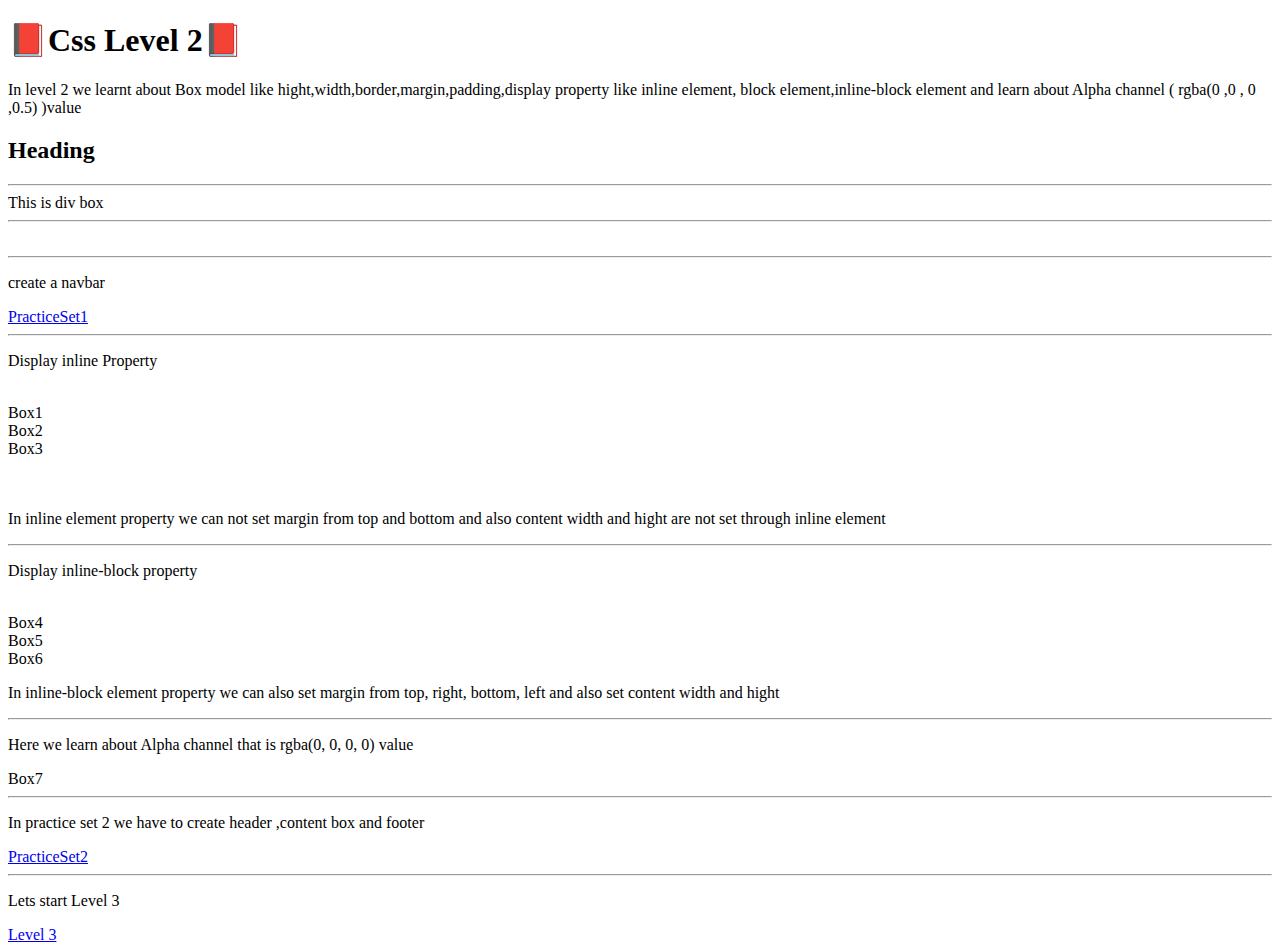
==== Level2/Level2.html @ 2d4910fd "HTML file for level 2" ====
<!DOCTYPE html>
<html lang="en">
<head>
    <meta charset="UTF-8">
    <meta name="viewport" content="width=device-width, initial-scale=1.0">
    <title>Css Level 2</title>
    <link rel="stylesheet" href="styleLevel2.css">
    <h1> 📕Css Level 2📕</h1>
</head>
<body>
    <div id="topic"> In level 2 we learnt about Box model like hight,width,border,margin,padding,display property like inline element, block element,inline-block element and learn about Alpha channel ( rgba(0 ,0 , 0 ,0.5) )value </div>
    <h2> Heading </h2>
     <hr>
    <div id="box"> This is div box </div>
    <hr>
    <br>
    <div id="traffic"> 
        <div id="light1"> </div>
        <div id="light2"> </div>
        <div id="light3"> </div>
    </div>
    <hr> 
    <p> create a navbar </p> 
     <a href="/Practice/PracticeSet1.html" target="_blank"> PracticeSet1</a>
     <hr>
     <p> Display inline Property </p>
     <br>
     <div id="Display1"> Box1 </div>
     <div id="Display2"> Box2 </div>
     <div id="Display3"> Box3 </div>
     <br></br>
     <p> In inline element property we can not set margin from top and bottom and also content width and hight are not set through inline element</p>
     <hr>
     <p> Display inline-block property</p>
     <br>
     <div id="Display4"> Box4 </div>
     <div id="Display5"> Box5 </div>
     <div id="Display6"> Box6 </div>
     <p>  In inline-block element property we can also set margin from top, right, bottom, left and also set content width and hight </p>
     <hr>
     <p> Here we learn about Alpha channel that is rgba(0, 0, 0, 0) value </p>
     <div id="Display7"> Box7</div>
     <hr>
     <p> In practice set 2 we have to create header ,content box and footer  </p>
     <a href="/Practice/PracticeSet2.html" target="_blank"> PracticeSet2 </a>
     <hr>
     <p> Lets start Level 3 </p>
     <a href="Level3.html"> Level 3 </a>


</body>
</html>
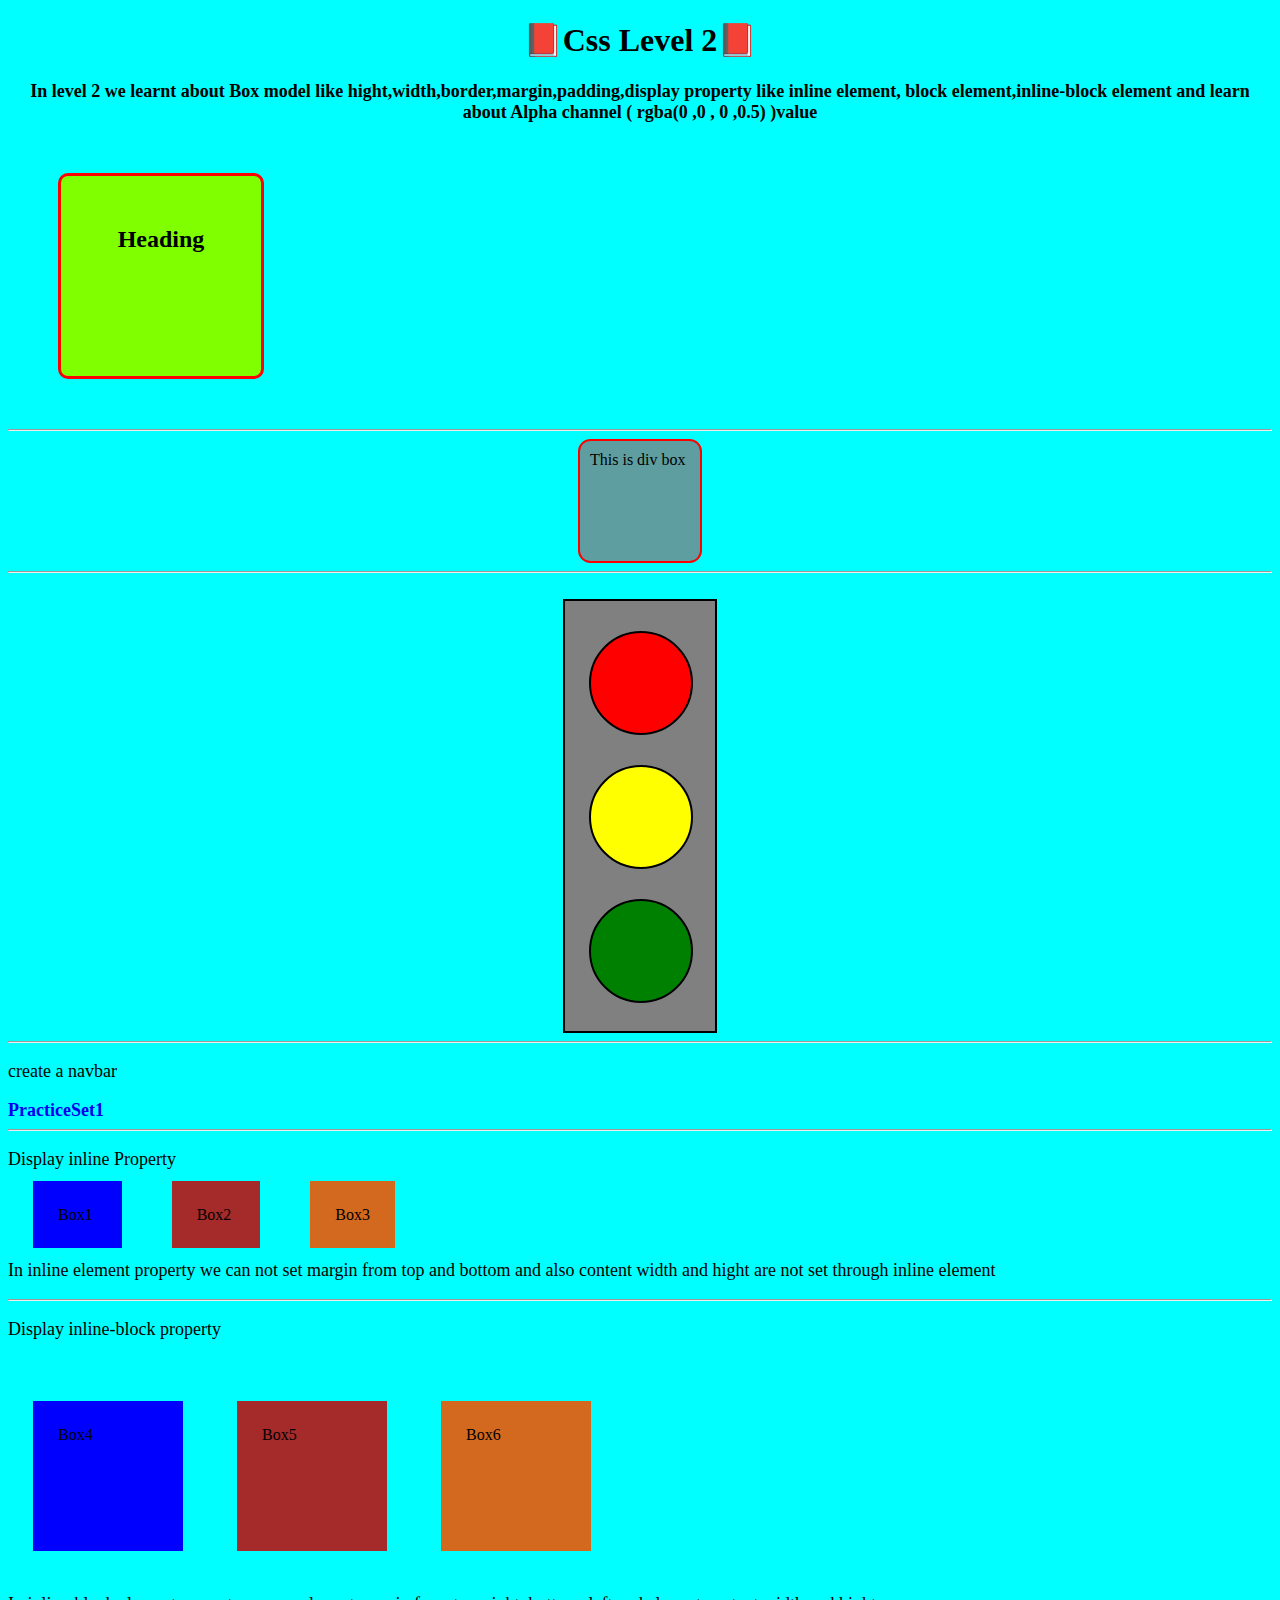
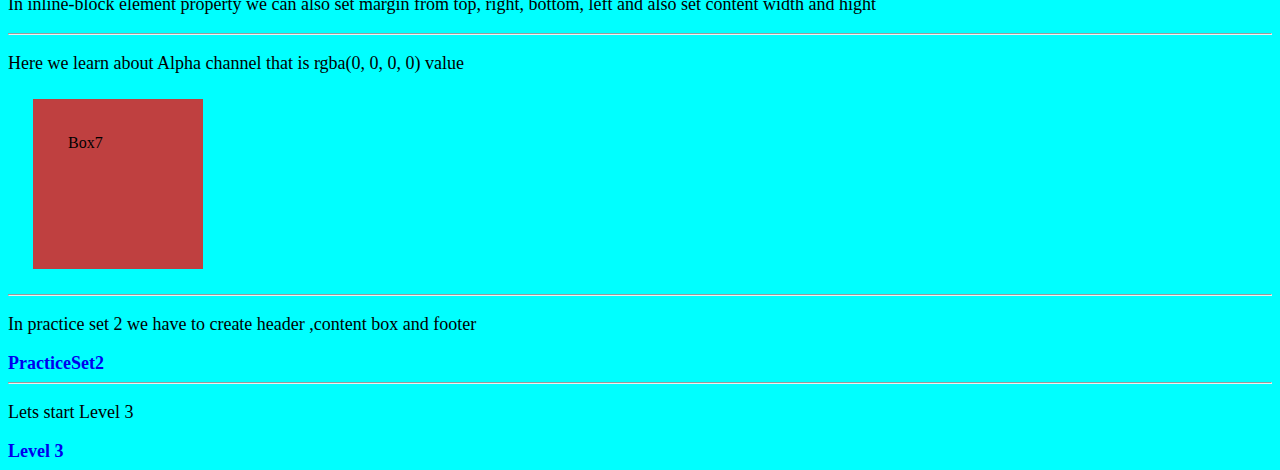
==== commit bab59f72: "change anchor tag file directory for level 3" ====
--- a/Level2/Level2.html
+++ b/Level2/Level2.html
@@ -45,7 +45,7 @@
      <a href="/Practice/PracticeSet2.html" target="_blank"> PracticeSet2 </a>
      <hr>
      <p> Lets start Level 3 </p>
-     <a href="Level3.html"> Level 3 </a>
+     <a href="/Level3/Level3.html"> Level 3 </a>
 
 
 </body>
--- a/Level2/styleLevel2.css
+++ b/Level2/styleLevel2.css
@@ -0,0 +1,135 @@
+*{
+    font-family: 'Times New Roman';
+}
+
+body{
+    background-color: aqua;
+}
+
+h1{
+    text-align: center;
+}
+
+
+#topic{
+    text-align: center;
+    font-size: large;
+    font-weight: bold;
+}
+
+h2{
+    width: 100px;
+    height: 100px;
+    text-align: center;
+    background-color: chartreuse;
+    /* border-style: dotted;
+    border-width: 2px;
+    border-color: black; */
+    border: 3px solid red;  /*we write border property like this also in shortcut first- width, second-style ,third-color.*/
+    border-radius: 10px;
+    padding: 50px;
+    margin: 50px;
+}
+
+#box{
+     height: 100px;
+     width: 100px;
+     background-color: cadetblue;
+     border: 2px solid red;
+     border-radius: 10%;
+    padding: 10px 10px 10px 10px;
+    margin: auto;
+}
+
+
+a{
+    text-decoration: none;
+    font-weight: bold;
+    font-size: large;
+}
+
+p{
+    font-weight: 400;
+    font-size: large;
+}
+
+#traffic
+{
+    margin: auto;
+    border: 2px solid black;
+    width: 150px;
+    height: 430px;
+    background-color: grey;
+}
+
+#light1,#light2,#light3
+{
+    margin: 30px 30px 30px 24px ;
+    border: 2px solid black;
+    width: 100px;
+    height: 100px;
+    border-radius: 50%;
+}
+
+#light1{
+    background-color: red;
+}
+
+#light2{
+    background-color: yellow;
+}
+
+#light3{
+    background-color: green;
+}
+
+#Display1,#Display2,#Display3{
+
+    height: 100px;
+    width: 100px;
+    margin: 25px;
+    padding: 25px;
+    display: inline;
+}
+
+#Display1{
+    background-color:blue ;
+}
+
+#Display2{
+    background-color: brown;
+}
+
+#Display3{
+    background-color: chocolate;
+}
+
+#Display4,#Display5,#Display6{
+    height: 100px;
+    width: 100px;
+    margin: 25px;
+    padding: 25px;
+    display: inline-block;
+}
+
+#Display4{
+    background-color: blue;
+}
+
+#Display5{
+    background-color: brown;
+}
+
+#Display6{
+    background-color: chocolate;
+}
+
+
+
+#Display7{
+    height: 100px;
+    width: 100px;
+    margin: 25px;
+    padding: 35px;
+    background-color: rgba(255, 0, 0,0.75);
+}